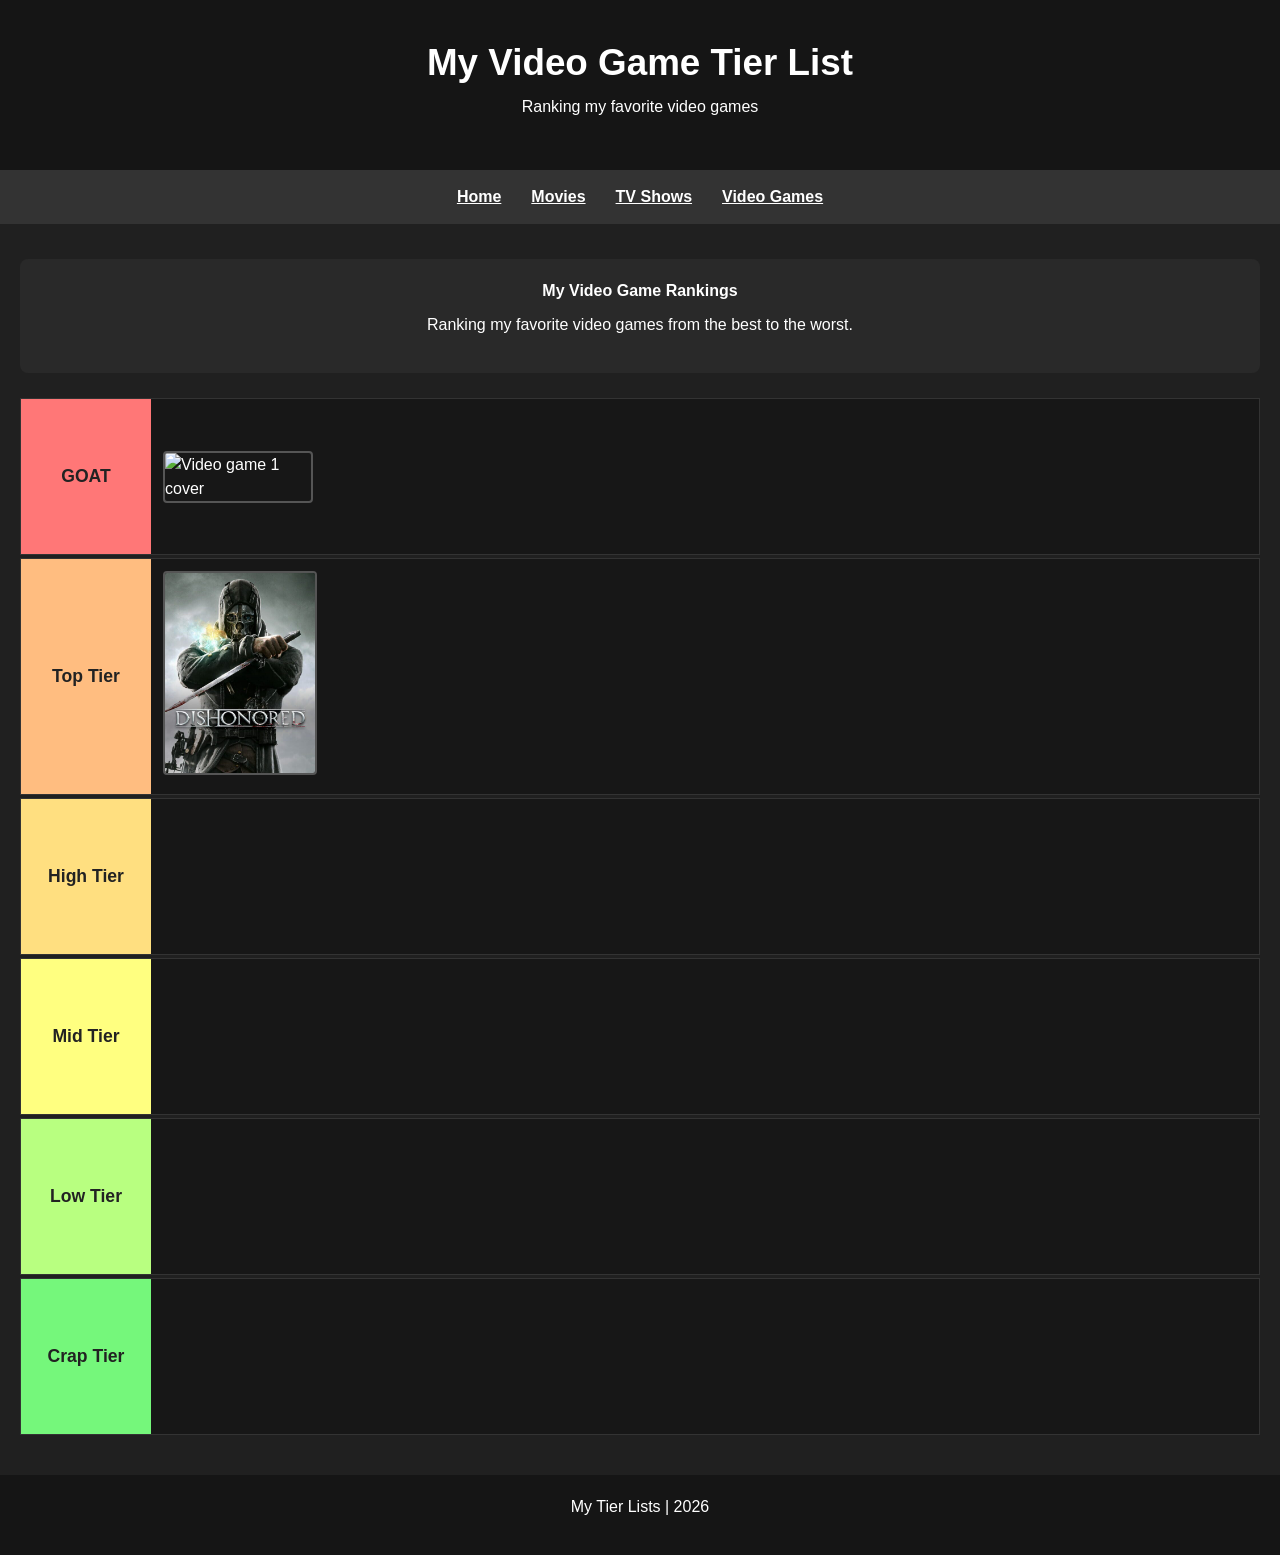
==== video-games.html @ da716fe9 "Bulk of Content" ====
<!DOCTYPE html>
<html lang="en">
<head>
    <meta charset="UTF-8">
    <meta name="viewport" content="width=device-width, initial-scale=1.0">
    <title>Video Game Tier List</title>
    <link rel="stylesheet" href="reset.css">
    <link rel="stylesheet" href="styles.css">
</head>
<body>

    <header>
        <h1>My Video Game Tier List</h1>
        <p>Ranking my favorite video games</p>
    </header>

    <nav>
        <a href="index.html">Home</a>
        <a href="movies.html">Movies</a>
        <a href="tv-shows.html">TV Shows</a>
        <a href="video-games.html">Video Games</a>
    </nav>

    <main>
        <section class="tier-intro">
            <h2>My Video Game Rankings</h2>
            <p>Ranking my favorite video games from the best to the worst.</p>
        </section>

        <section class="tier-list">
            <div class="tier-row">
                <div class="tier-label goat-tier">GOAT</div>
                <div class="tier-items">
                    <div class="tier-card">
                        <img src="images/Games/SlyCooper3.jpg" alt="Video game 1 cover">
                    </div>
                </div>
            </div>

            <div class="tier-row">
                <div class="tier-label top-tier">Top Tier</div>
                <div class="tier-items">
                    <div class="tier-card">
                        <img src="images/Games/Dishonored.jpg" alt="Video game 2 cover">
                    </div>
                </div>
            </div>

            <div class="tier-row">
                <div class="tier-label high-tier">High Tier</div>
                <div class="tier-items"></div>
            </div>

            <div class="tier-row">
                <div class="tier-label mid-tier">Mid Tier</div>
                <div class="tier-items"></div>
            </div>

            <div class="tier-row">
                <div class="tier-label low-tier">Low Tier</div>
                <div class="tier-items"></div>
            </div>

            <div class="tier-row">
                <div class="tier-label crap-tier">Crap Tier</div>
                <div class="tier-items"></div>
            </div>
        </section>
    </main>

    <footer>
        <p>My Tier Lists | 2026</p>
    </footer>

</body>
</html>
---- styles.css ----
body {
    font-family: Arial, sans-serif;
    background-color: #202020;
    color: white;
    line-height: 1.5;
}

header {
    background-color: #151515;
    color: white;
    text-align: center;
    padding: 35px 20px;
}

header h1 {
    font-size: 2.3rem;
    margin-bottom: 5px;
}

nav {
    background-color: #333;
    display: flex;
    justify-content: center;
    flex-wrap: wrap;
    gap: 30px;
    padding: 15px;
}

nav a {
    color: white;
    font-weight: bold;
}

nav a:hover {
    color: #ffd166;
}

main {
    max-width: 1250px;
    margin: 35px auto;
    padding: 0 20px;
}

section {
    background-color: #292929;
    padding: 20px;
    margin-bottom: 25px;
    border-radius: 8px;
}

section h2 {
    margin-bottom: 10px;
}

.tier-intro {
    text-align: center;
}

.tier-list {
    padding: 0;
    background-color: transparent;
}

.tier-row {
    display: grid;
    grid-template-columns: 130px 1fr;
    min-height: 155px;
    background-color: #171717;
    border: 1px solid #333;
    margin-bottom: 3px;
}

.tier-label {
    display: flex;
    justify-content: center;
    align-items: center;
    text-align: center;
    font-size: 1.1rem;
    font-weight: bold;
    color: #222;
    padding: 10px;
}

.goat-tier {
    background-color: #ff7777;
}

.top-tier {
    background-color: #ffbd80;
}

.high-tier {
    background-color: #ffdf80;
}

.mid-tier {
    background-color: #ffff80;
}

.low-tier {
    background-color: #b8ff80;
}

.crap-tier {
    background-color: #75f77b;
}

.tier-items {
    display: flex;
    flex-wrap: wrap;
    align-items: center;
    gap: 12px;
    padding: 12px;
}

.tier-card {
    width: 150px;
}

.tier-card img {
    width: 150px;
    height: 200px;
    object-fit: fill;
    border: 2px solid #555;
    border-radius: 4px;
}

.tier-card p {
    font-size: 0.9rem;
    margin-top: 5px;
}

footer {
    background-color: #151515;
    color: white;
    text-align: center;
    padding: 20px;
    margin-top: 40px;
}
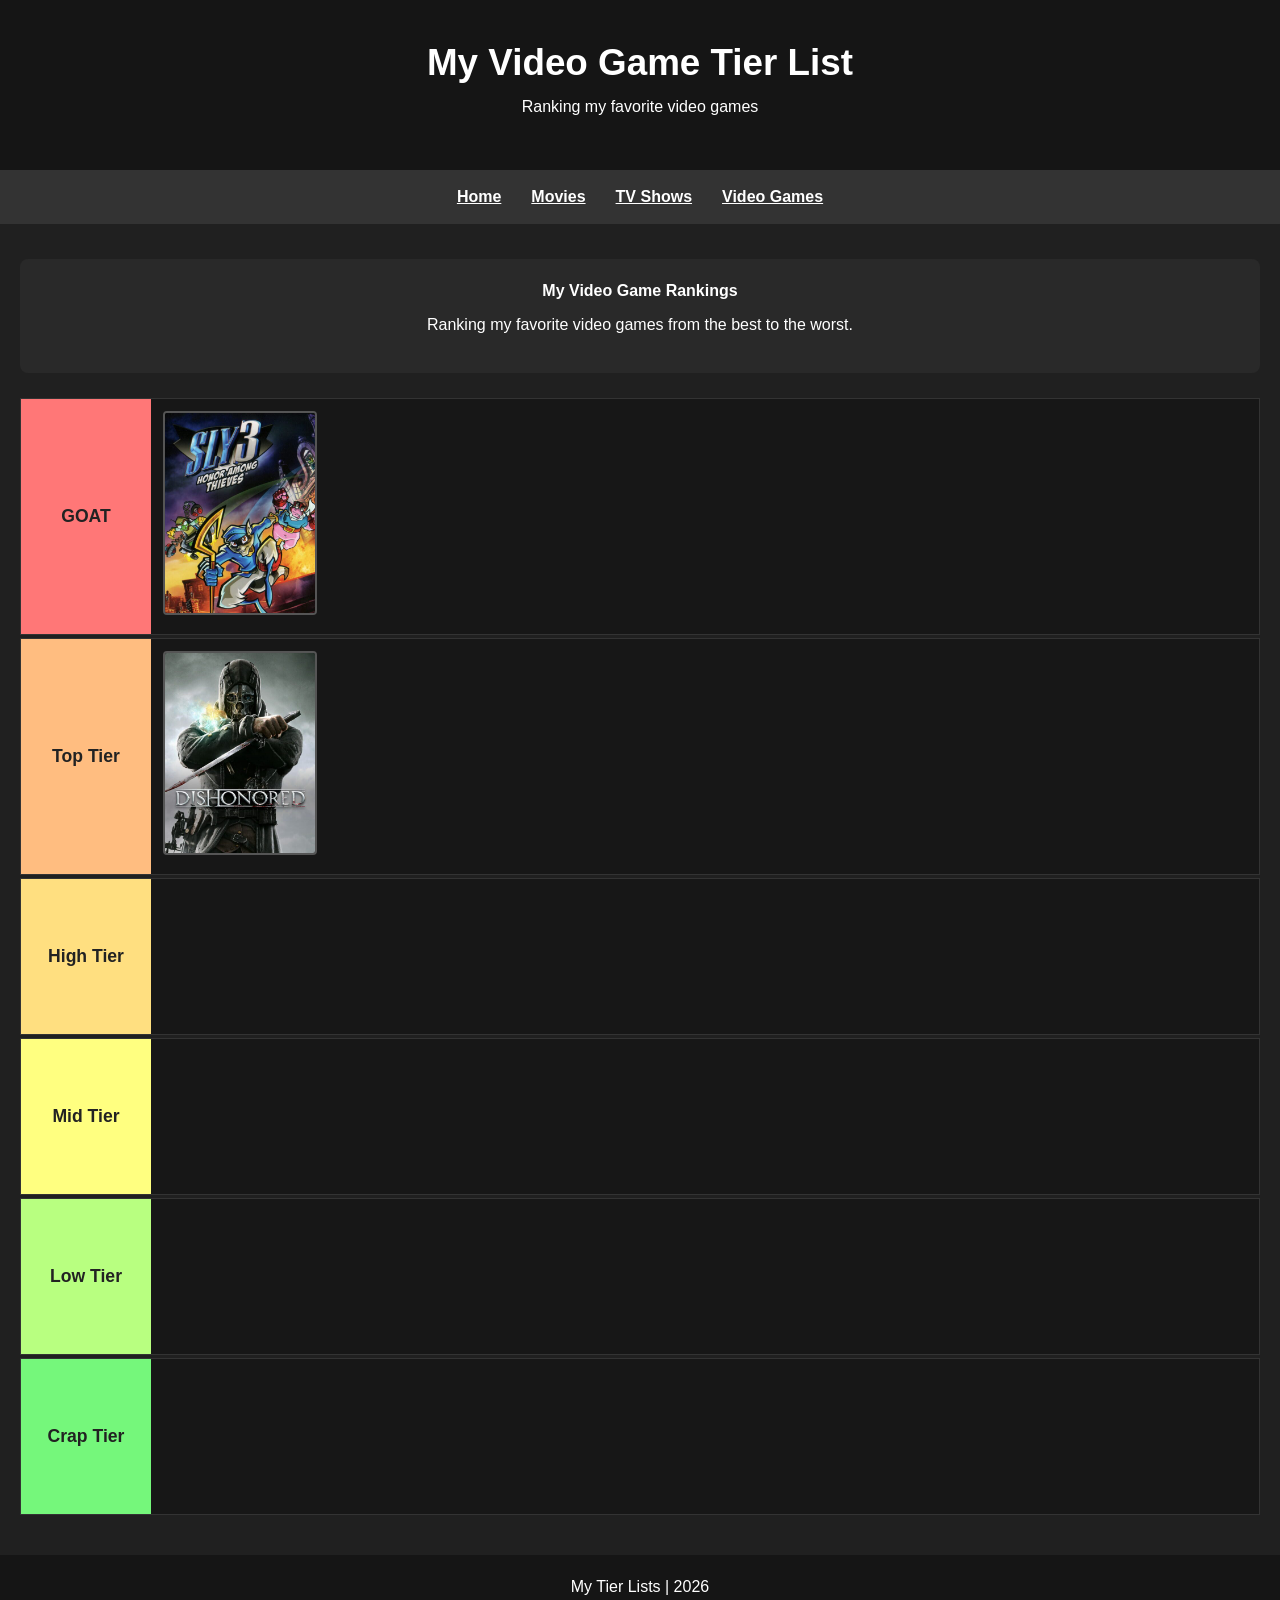
==== commit 75df4c32: "sly coope" ====
--- a/video-games.html
+++ b/video-games.html
@@ -33,7 +33,7 @@
                 <div class="tier-label goat-tier">GOAT</div>
                 <div class="tier-items">
                     <div class="tier-card">
-                        <img src="images/Games/SlyCooper3.jpg" alt="Video game 1 cover">
+                        <img src="images/Games/Slycooper3.jpg" alt="Video game 1 cover">
                     </div>
                 </div>
             </div>
